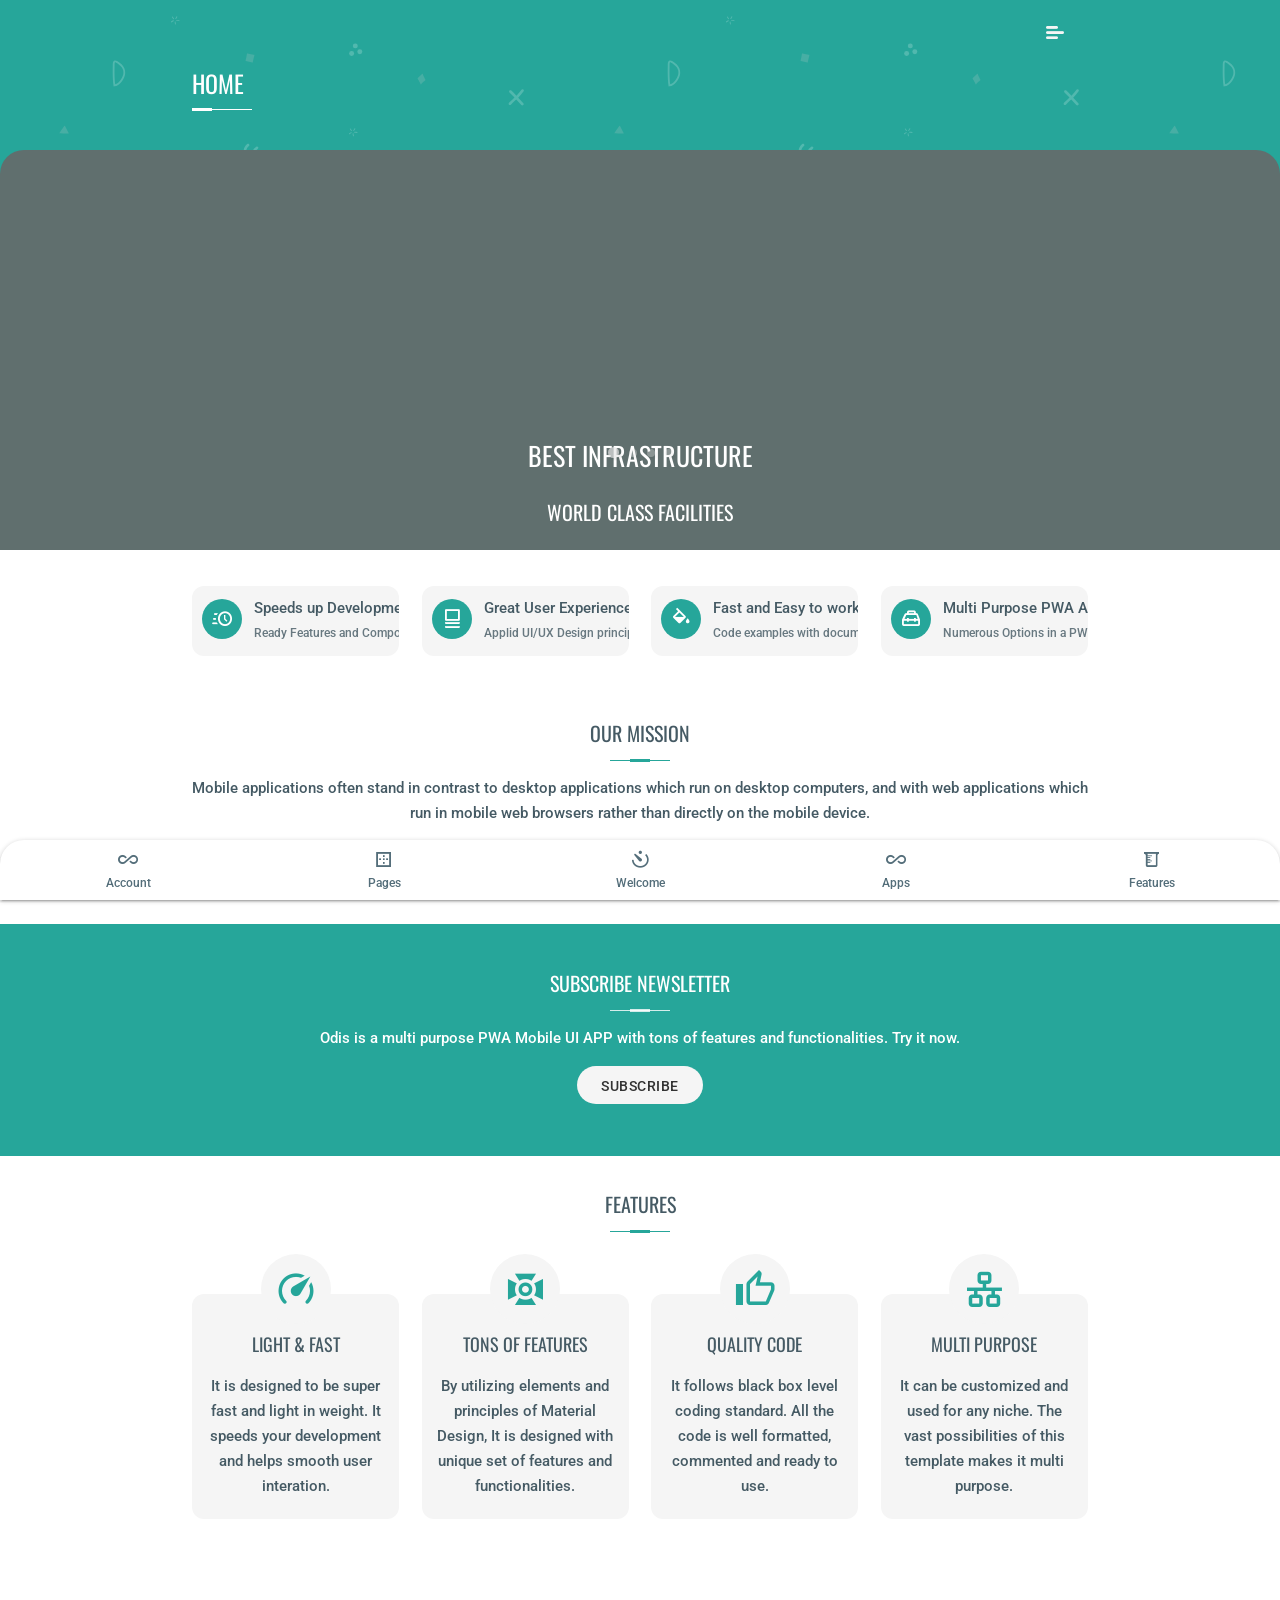
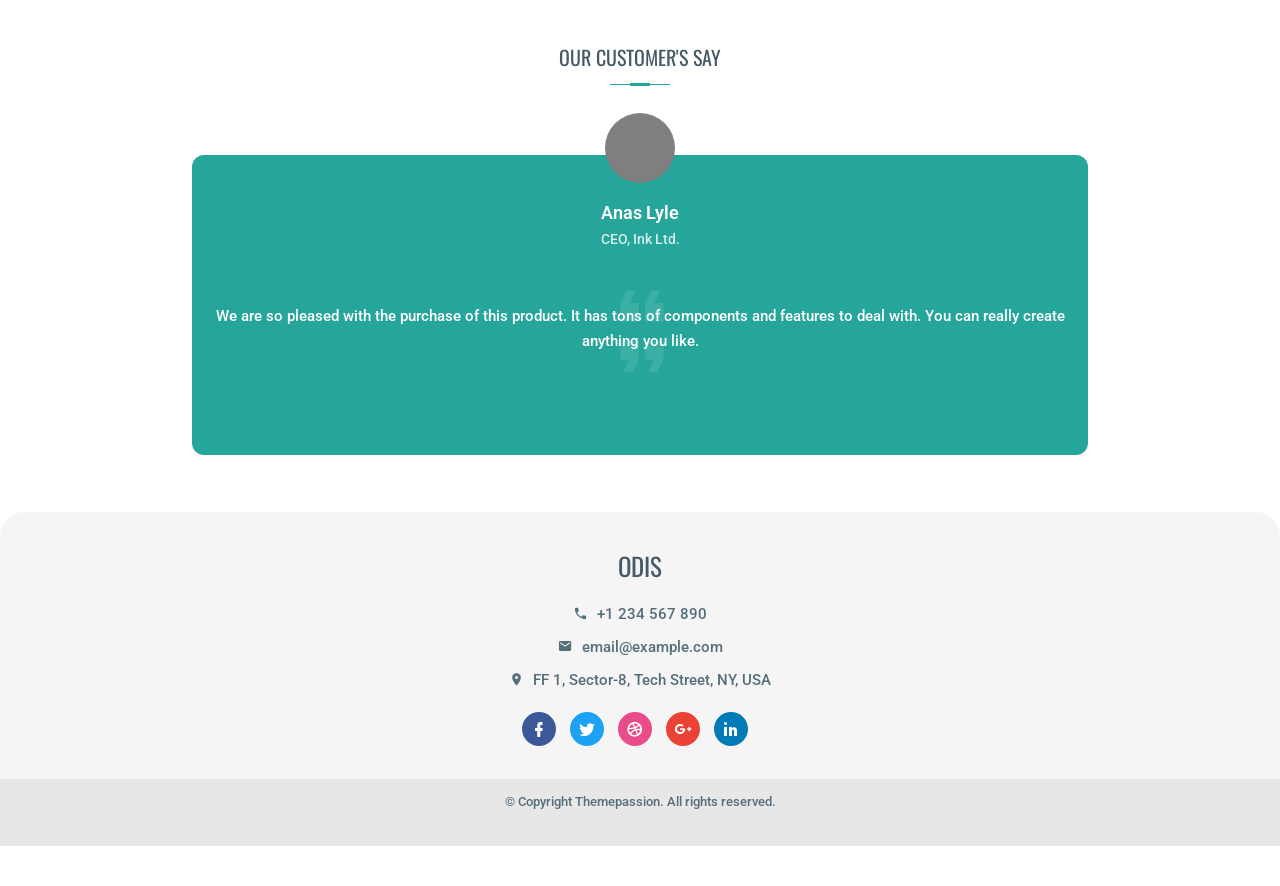
==== src/index.html @ 1f41e708 "Finished implementing basic structure and card swiping" ====
<!DOCTYPE html>
<html lang="en" class=" ">

<head>
  <meta http-equiv="Content-Type" content="text/html; charset=UTF-8" />
  <meta name="viewport" content="width=device-width, initial-scale=1" />
  <title>All's Fair.. &lt;3</title>
  <meta content="All's Fair App" name="description" />
  <meta content="Avery Crawley" name="author" />


  <!-- TODO: App Icons -->
  <link rel="apple-touch-icon" sizes="500x500" href="assets/myImages/small-logo.png">
  <link rel="icon" type="image/png" sizes="500x500" href="assets/myImages/small-logo.png">
  <meta name="msapplication-TileColor" content="#ffffff">
  <meta name="msapplication-TileImage" content="assets/myImages/logo-144x144.png">
  <meta name="theme-color" content="#ffffff">


  <!-- CORE CSS FRAMEWORK - START -->
  <link href="assets/css/preloader.css" type="text/css" rel="stylesheet" media="screen" />

  <link href="modules/materialize/materialize.min.css" type="text/css" rel="stylesheet" media="screen" />
  <link href="modules/fonts/mdi/appicon/appicon.css" type="text/css" rel="stylesheet" media="screen" />
  <link href="modules/fonts/mdi/materialdesignicons.min.css" type="text/css" rel="stylesheet" media="screen" />
  <link href="modules/perfect-scrollbar/perfect-scrollbar.css" type="text/css" rel="stylesheet" media="screen" />


  <!-- CORE CSS FRAMEWORK - END -->

  <!-- OTHER SCRIPTS INCLUDED ON THIS PAGE - START -->
  <link href="modules/fancybox/jquery.fancybox.min.css" rel="stylesheet" type="text/css" media="screen"/>  <!-- OTHER SCRIPTS INCLUDED ON THIS PAGE - END -->

  <!-- CORE CSS TEMPLATE - START -->

    <link href="assets/css/style.css" type="text/css" rel="stylesheet" media="screen" id="main-style" />
  <!-- CORE CSS TEMPLATE - END -->

  

</head>
<!-- END HEAD -->

<!-- BEGIN BODY -->


<body class=" menu-full header-image html"  data-header="light" data-footer="light"  data-header_align="app"  data-menu_type="left" data-menu="light" data-menu_icons="on" data-footer_type="left" data-site_mode="light" data-footer_menu="show" data-footer_menu_style="light"  >
    <div class="preloader-background">
      <div class="preloader-wrapper">
        <div class="loader">
        </div>
      </div>
    </div>
  


  <!-- SIDEBAR - START -->

<!-- MAIN MENU - START -->



<!-- MAIN MENU - END -->



<!--  SIDEBAR - END --><!-- SIDEBAR - START -->

<!-- MAIN MENU - START -->



<!-- MAIN MENU - END -->



<!--  SIDEBAR - END -->

<!-- START navigation -->
<nav class="fix_topscroll logo_on_fixed  topbar navigation">
  <div class="nav-wrapper container">
    <a id="logo-container" href="index.html" class=" brand-logo " ><img src="assets/myImages/logo-144x144.png" width="60.0pt"></a>    
    
    <a href="#" data-target="slide-nav" class="waves-effect waves-circle navicon sidenav-trigger show-on-large right"><i class="app-icon-menu61"></i></a>

  </div>
</nav>
<ul id="slide-nav" class="sidenav sidemenu">
  <li class="user-wrap">
    <div class="user-view row">
     
            <div class="col s3 imgarea">
        <a href="#user" class="status available"><img class="circle" src="assets/images/menu-user.jpg" alt="menu user"></a>
      </div>
            <div class="col s9 infoarea">
        <a href="user-home.html"><span class="name">United States</span></a>
        <a href="user-home.html"><span class="email">murica@liberty.com</span></a>
      </div>
    </div>
          <div class="center">
        <a href="profile.html" class='waves-light btn'>        Profile        </a>      </div>
    
          <div class="connections">
              <a href='#!' class="count">
                <div class="no">776</div>
        <div class="tag">Friends</div>      </a>
              <a href='#!' class="count">
                <div class="no">811</div>
        <div class="tag">Followers</div>      </a>
              <a href='#!' class="count">
                <div class="no">619</div>
        <div class="tag">Following</div>      </a>
      </div>
        


  </li>


  <li class="menulinks">
    <ul class="collapsible">
      <!-- Menu Data Start-->
    
                        <li class="lvl1 ">
                        <div class=" waves-effect   index " >
                            <a href="swipe-profile.html">
                            <i class="mdi mdi-home-plus"></i>
                            <span class="title">Colonize</span></a>
                            </div>
                        </li>

                    <li class="lvl1 ">
                    <div class="waves-effect "><a href="#" data-target="slide-settings" class="sidenav-trigger"><i class="mdi mdi-settings-outline"></i><span class="title">Settings</span>  </a>
                        </div></li>    <!-- Menu Data End-->


</ul>
</li>

<li class="copy-spacer"></li>
<li class="copy-wrap">
  <div class="copyright">&copy; Copyright @ theCreator</div>

  </ul>
  <!-- END navigation -->

<div class="menu-close"><i class="mdi mdi-close"></i></div>

<div class="content-area">

  <div class="pagehead-bg   primary-bg" >
    </div> 

  <div class="container has-pagehead is-pagetitle">
    <div class="section">
      <h5 class="pagetitle">Home</h5>
          </div>
  </div>

  <div class="carousel carousel-fullscreen carousel-slider home_carousel carousel-dashboard-home">

        <a class="carousel-item" href="#carousel-slide-0!">
      <div class="bg" style="background-image: url('assets/images/portfolio-1.jpg')"></div>
      <div class="item-content center-align white-text">
        <div class="spacer-large"></div>
        <h3>Best Infrastructure</h3>
                  <h5 class="light white-text">World Class Facilities</h5>
              </div>
    </a>
        <a class="carousel-item" href="#carousel-slide-1!">
      <div class="bg" style="background-image: url('assets/images/portfolio-7.jpg')"></div>
      <div class="item-content center-align white-text">
        <div class="spacer-large"></div>
        <h3>Experts & Experienced</h3>
                  <h5 class="light white-text">High Quality stuff</h5>
              </div>
    </a>
        <a class="carousel-item" href="#carousel-slide-2!">
      <div class="bg" style="background-image: url('assets/images/portfolio-5.jpg')"></div>
      <div class="item-content center-align white-text">
        <div class="spacer-large"></div>
        <h3>Top Rated Globally</h3>
                  <h5 class="light white-text">Global Awards and Certifications</h5>
              </div>
    </a>
        <a class="carousel-item" href="#carousel-slide-3!">
      <div class="bg" style="background-image: url('assets/images/portfolio-6.jpg')"></div>
      <div class="item-content center-align white-text">
        <div class="spacer-large"></div>
        <h3>Latest Technology</h3>
                  <h5 class="light white-text">Sustain your growth</h5>
              </div>
    </a>
    
  </div>






  <div class="container">
    <div class="section pb0">
    <div class="spacer"></div>
    <div class="row mb0">
                <div class="col s12 pad-0">    
<!--   Icon Section   -->
<div class="row">
    <div class="col s12 m12 l3">
    <div class="icon-block block-small circle">
      <div class="icon  primary-text"><i class="mdi mdi-clock-fast"></i></div>
      <div class="title ">Speeds up Development</div>
      <div class="tagline ">Ready Features and Components</div>
    </div>
  </div>

    <div class="col s12 m12 l3">
    <div class="icon-block block-small circle">
      <div class="icon  primary-text"><i class="mdi mdi-cards-variant"></i></div>
      <div class="title ">Great User Experience</div>
      <div class="tagline ">Applid UI/UX Design principles</div>
    </div>
  </div>

    <div class="col s12 m12 l3">
    <div class="icon-block block-small circle">
      <div class="icon  primary-text"><i class="mdi mdi-format-color-fill"></i></div>
      <div class="title ">Fast and Easy to work</div>
      <div class="tagline ">Code examples with documentation</div>
    </div>
  </div>

    <div class="col s12 m12 l3">
    <div class="icon-block block-small circle">
      <div class="icon  primary-text"><i class="mdi mdi-toolbox-outline"></i></div>
      <div class="title ">Multi Purpose PWA App</div>
      <div class="tagline ">Numerous Options in a PWA Mobile App</div>
    </div>
  </div>

  </div>

    </div>
    </div>
    


    
<h5 class="center sec-tit">Our Mission</h5>
<p class="center-align">Mobile applications often stand in contrast to desktop applications which run on desktop computers, and with web applications which run in mobile web browsers rather than directly on the mobile device.</p>
<div class="center-align">
  <a href="#!" class="btn btn-rounded">Know More</a>
</div>
<div class="spacer-large"></div>


    </div>
  </div>

  

  
<div class="row primary-bg mb0">
  <div class="spacer"></div>
  <div class="spacer"></div>
  <h5 class="center bot-0 sec-tit white-text pad-15">Subscribe Newsletter</h5>
  <p class="center-align white-text pad-30">Odis is a multi purpose PWA Mobile UI APP with tons of features and functionalities. Try it now.</p>
  <div class="center">

  
      <a class="btn-large waves-effect theme-bg-btn" target="_blank" href="#!">Subscribe</a>
      
  
  </div>
  <div class="spacer"></div>
  <div class="spacer"></div>
</div>


<div class="theme-bg">
  <div class="container">
    <div class="section">

    <div class="row mb0">
                <div class="col s12 pad-0"><h5 class="bot-20 sec-tit center ">Features</h5>    <div class="spacer"></div>
    <div class="spacer"></div>

    
<!--   Icon Section   -->
<div class="row">
    <div class="col s12 m12 l3">
    <div class="icon-block overlay">
      <div class="icon-area center primary-text"><i class="mdi mdi-speedometer"></i></div>
      <h6 class="title-area center">Light & Fast</h6>
      <p class="text-area center">It is designed to be super fast and light in weight. It speeds your development and helps smooth user interation.</p>
    </div>
  </div>

    <div class="col s12 m12 l3">
    <div class="icon-block overlay">
      <div class="icon-area center primary-text"><i class="mdi mdi-spotlight"></i></div>
      <h6 class="title-area center">Tons of Features</h6>
      <p class="text-area center">By utilizing elements and principles of Material Design, It is designed with unique set of features and functionalities.</p>
    </div>
  </div>

    <div class="col s12 m12 l3">
    <div class="icon-block overlay">
      <div class="icon-area center primary-text"><i class="mdi mdi-thumb-up-outline"></i></div>
      <h6 class="title-area center">Quality Code</h6>
      <p class="text-area center">It follows black box level coding standard. All the code is well formatted, commented and ready to use.</p>
    </div>
  </div>

    <div class="col s12 m12 l3">
    <div class="icon-block overlay">
      <div class="icon-area center primary-text"><i class="mdi mdi-lan"></i></div>
      <h6 class="title-area center">Multi Purpose</h6>
      <p class="text-area center">It can be customized and used for any niche. The vast possibilities of this template makes it multi purpose.</p>
    </div>
  </div>

  </div>


    </div>
    </div>
    

    


  <div class="spacer"></div>
  <h5 class="center bot-20 sec-tit">Our Customer's Say</h5>


<div class="slider testi-slider3 testi-boxed testi-overlay white-text primary-bg ">
  <ul class="slides transparent testimonials center">

        <li>
      <div class="center-align">
        <div class="row userinfo">
          <img src="assets/images/user-34.jpg" alt="image" class="circle responsive-img">
          <div class="center-align">
            <span class="name"><strong>Anas Lyle</strong>
              <br><span class='small position'>CEO, Ink Ltd.</span>
            </span>
          </div>
        </div>
      </div>


<div class='prod-rating'><i class='mdi mdi-star colored'></i><i class='mdi mdi-star colored'></i><i class='mdi mdi-star colored'></i><i class='mdi mdi-star colored'></i><i class='mdi mdi-star colored'></i></div>            <p class="center"><i class="mdi mdi-format-quote-open"></i>We are so pleased with the purchase of this product. It has tons of components and features to deal with. You can really create anything you like.<i class="mdi mdi-format-quote-close"></i></p>
      
    </li>
        <li>
      <div class="center-align">
        <div class="row userinfo">
          <img src="assets/images/user-22.jpg" alt="image" class="circle responsive-img">
          <div class="center-align">
            <span class="name"><strong>Aubert Joch</strong>
              <br><span class='small position'>Manager, Zed Ind.</span>
            </span>
          </div>
        </div>
      </div>


<div class='prod-rating'><i class='mdi mdi-star colored'></i><i class='mdi mdi-star colored'></i><i class='mdi mdi-star colored'></i><i class='mdi mdi-star colored'></i><i class='mdi mdi-star colored'></i></div>            <p class="center"><i class="mdi mdi-format-quote-open"></i>We highly recommend using It for your next project. It is super quality and premium template that you can ask for. Just go for it.<i class="mdi mdi-format-quote-close"></i></p>
      
    </li>
        <li>
      <div class="center-align">
        <div class="row userinfo">
          <img src="assets/images/user-2.jpg" alt="image" class="circle responsive-img">
          <div class="center-align">
            <span class="name"><strong>Barton Meggi</strong>
              <br><span class='small position'>Sr. Designer</span>
            </span>
          </div>
        </div>
      </div>


<div class='prod-rating'><i class='mdi mdi-star colored'></i><i class='mdi mdi-star colored'></i><i class='mdi mdi-star colored'></i><i class='mdi mdi-star colored'></i><i class='mdi mdi-star colored'></i></div>            <p class="center"><i class="mdi mdi-format-quote-open"></i>A perfect template to get you going for your next project. A full loaded feature packed template. It is multi purpose and super fast. Thank you for such a wonderful template.<i class="mdi mdi-format-quote-close"></i></p>
      
    </li>
    
  </ul>
</div>


  </div>
</div>
<div class="spacer"></div>
<div class="spacer"></div>
</div>












<footer class="page-footer center social-colored ">
  <div class="container footer-content">
    <div class="row">
      <div class="">
        <h5 class="logo">Odis</h5>
              </div>
      <div class="link-wrap">

                <ul class="link-ul">
          <li><a class="" href="#!"><i class="mdi mdi-phone"></i> +1 234 567 890</a></li>
          <li><a class="" href="#!"><i class="mdi mdi-email"></i> email@example.com</a></li>
          <li><a class="" href="#!"><i class="mdi mdi-map-marker"></i> FF 1, Sector-8, Tech Street, NY, USA</a></li>
        </ul>
                <ul class="social-wrap">
          <li class="social">
            <a class="" href="#!"><i class="mdi mdi-facebook"></i></a>
            <a class="" href="#!"><i class="mdi mdi-twitter"></i></a>
            <a class="" href="#!"><i class="mdi mdi-dribbble"></i></a>
            <a class="" href="#!"><i class="mdi mdi-google-plus"></i></a>
            <a class="" href="#!"><i class="mdi mdi-linkedin"></i></a>

          </li>
        </ul>
      </div>
    </div>

    
  </div>


  <div class="footer-copyright">
      <div class="container">
        &copy; Copyright <a class="" href="https://themeforest.net/user/themepassion/portfolio">Themepassion</a>. All rights reserved.
      </div>
    </div></footer>



<div class="backtotop">
  <a class="btn-floating btn primary-bg">
    <i class="mdi mdi-chevron-up"></i>
  </a>
</div>



</div><!--.content-area-->

<div class="footer-menu circular">
  <ul>
      <li >
      <a href="sub-account.html" >      <i class="mdi mdi-all-inclusive"></i>
      <span>Account</span>
      </a>    </li>
        <li >
      <a href="sub-pages.html" >      <i class="mdi mdi-border-outside"></i>
      <span>Pages</span>
      </a>    </li>
        <li >
      <a href="sub-home.html" >      <i class="mdi mdi-camera-timer"></i>
      <span>Welcome</span>
      </a>    </li>
        <li >
      <a href="ui-apps.html" >      <i class="mdi mdi-all-inclusive"></i>
      <span>Apps</span>
      </a>    </li>
        <li >
      <a href="sub-features.html" >      <i class="mdi mdi-beaker"></i>
      <span>Features</span>
      </a>    </li>
      
  </ul>
</div>








<script src="assets/js/pwa.js"></script>

<!-- LOAD FILES AT PAGE END FOR FASTER LOADING -->

<!-- CORE JS FRAMEWORK - START -->
<script src="modules/jquery/jquery-2.2.4.min.js"></script>
<script src="modules/materialize/materialize.js"></script>
<script src="modules/perfect-scrollbar/perfect-scrollbar.min.js"></script>
<script src="assets/js/variables.js"></script>
<!-- CORE JS FRAMEWORK - END -->


<!-- OTHER SCRIPTS INCLUDED ON THIS PAGE - START -->
<script src="modules/fancybox/jquery.fancybox.min.js" ></script><script src="assets/js/common.js"></script><!-- OTHER SCRIPTS INCLUDED ON THIS PAGE - END -->


<!-- CORE TEMPLATE JS - START -->
<script src="modules/app/init.js"></script>
<script src="modules/app/settings.js"></script>

<script src="modules/app/scripts.js"></script>

<!-- END CORE TEMPLATE JS - END -->


<script src="assets/js/preloader.js"></script>
</body>

</html>
---- src/assets/css/preloader.css ----
.preloader-background {
	display: flex;
	align-items: center;
	justify-content: center;
	background-color: #f3f5f7;
	position: fixed;
	z-index: 9999;
	top: 0;
	left: 0;
	right: 0;
	bottom: 0;	
}
body[data-site_mode="dark"] .preloader-background{
  background-color: var(--dark-900);
}
body.ajax .preloader-background,
body.ajaxurl .preloader-background{
	z-index: 999;
}
body.ishome.ajax .preloader-background,
body.ishome.ajaxurl .preloader-background{
    z-index: 99999;
}


#preloader {
    display: block;
    position: relative;
    left: 50%;
    top: 50%;
    width: 100px;
    height: 100px;
    margin: -50px 0 0 -50px;
    border-radius: 50%;
    border: 2px solid transparent;
    border-top-color: #B39DDB;

    -webkit-animation: spin 1.5s linear infinite; 
    animation: spin 1.5s linear infinite; 
    z-index: 1001;
	}

    #preloader:before {
        content: "";
        position: absolute;
        top: 5px;
        left: 5px;
        right: 5px;
        bottom: 5px;
        border-radius: 50%;
        border: 2px solid transparent;
        border-top-color: #81D4FA;

        -webkit-animation: spin 2.5s linear infinite; 
        animation: spin 2.5s linear infinite; 
	}

    #preloader:after {
        content: "";
        position: absolute;
        top: 15px;
        left: 15px;
        right: 15px;
        bottom: 15px;
        border-radius: 50%;
        border: 2px solid transparent;
        border-top-color: #80CBC4;
        -webkit-animation: spin 2s linear infinite; 
          animation: spin 2s linear infinite; 
    }

    @-webkit-keyframes spin {
        0%   { 
            -webkit-transform: rotate(0deg);  
            -ms-transform: rotate(0deg);  
            transform: rotate(0deg);  
        }
        100% {
            -webkit-transform: rotate(360deg);  
            -ms-transform: rotate(360deg);  
            transform: rotate(360deg);  
        }
    }
    @keyframes spin {
        0%   { 
            -webkit-transform: rotate(0deg);  
            -ms-transform: rotate(0deg);  
            transform: rotate(0deg);  
        }
        100% {
            -webkit-transform: rotate(360deg);  
            -ms-transform: rotate(360deg);  
            transform: rotate(360deg);  
        }
    }
---- src/modules/fonts/mdi/appicon/appicon.css ----
@font-face {
  font-family: 'appicon';
  src:  url('appicon.eot?hmcgh6');
  src:  url('appicon.eot?hmcgh6#iefix') format('embedded-opentype'),
    url('appicon.ttf?hmcgh6') format('truetype'),
    url('appicon.woff?hmcgh6') format('woff'),
    url('appicon.svg?hmcgh6#appicon') format('svg');
  font-weight: normal;
  font-style: normal;
  font-display: block;
}

[class^="app-icon-"], [class*=" app-icon-"] {
  /* use !important to prevent issues with browser extensions that change fonts */
  font-family: 'appicon' !important;
  speak: never;
  font-style: normal;
  font-weight: normal;
  font-variant: normal;
  text-transform: none;
  line-height: 1;

  /* Better Font Rendering =========== */
  -webkit-font-smoothing: antialiased;
  -moz-osx-font-smoothing: grayscale;
}

.app-icon-equalizer:before {
  content: "\e921";
}
.app-icon-settings:before {
  content: "\e921";
}
.app-icon-options:before {
  content: "\e921";
}
.app-icon-wrench:before {
  content: "\e922";
}
.app-icon-settings2:before {
  content: "\e922";
}
.app-icon-options1:before {
  content: "\e922";
}
.app-icon-preferences:before {
  content: "\e922";
}
.app-icon-cog2:before {
  content: "\e923";
}
.app-icon-gear:before {
  content: "\e923";
}
.app-icon-settings3:before {
  content: "\e923";
}
.app-icon-generate:before {
  content: "\e923";
}
.app-icon-make:before {
  content: "\e923";
}
.app-icon-options2:before {
  content: "\e923";
}
.app-icon-icon1:before {
  content: "\e920";
}
.app-icon-wrench1:before {
  content: "\e991";
}
.app-icon-equalizer3:before {
  content: "\e992";
}
.app-icon-equalizer2:before {
  content: "\e993";
}
.app-icon-cog4:before {
  content: "\e994";
}
.app-icon-cogs:before {
  content: "\e995";
}
.app-icon-magic-wand:before {
  content: "\e997";
}
.app-icon-contrast:before {
  content: "\e9d5";
}
.app-icon-brightness-contrast:before {
  content: "\e9d6";
}
.app-icon-arrow-left2:before {
  content: "\ea40";
}
.app-icon-equalizer1:before {
  content: "\e924";
}
.app-icon-settings1:before {
  content: "\e924";
}
.app-icon-adjust:before {
  content: "\e924";
}
.app-icon-tools-2:before {
  content: "\e91d";
}
.app-icon-settings442:before {
  content: "\e91e";
}
.app-icon-settings11:before {
  content: "\e91f";
}
.app-icon-cog3:before {
  content: "\e91f";
}
.app-icon-preferences1:before {
  content: "\e91f";
}
.app-icon-cog:before {
  content: "\e925";
}
.app-icon-keyboard_arrow_left:before {
  content: "\e900";
}
.app-icon-arrow-thin-left:before {
  content: "\e901";
}
.app-icon-setting1:before {
  content: "\e903";
}
.app-icon-setting2:before {
  content: "\e904";
}
.app-icon-setting32:before {
  content: "\e905";
}
.app-icon-setting42:before {
  content: "\e906";
}
.app-icon-setting52:before {
  content: "\e907";
}
.app-icon-setting71:before {
  content: "\e908";
}
.app-icon-setting8:before {
  content: "\e909";
}
.app-icon-setting9:before {
  content: "\e90a";
}
.app-icon-chevron-left-outline:before {
  content: "\e902";
}
.app-icon-mode41:before {
  content: "\e90b";
}
.app-icon-mode51:before {
  content: "\e90c";
}
.app-icon-mode11:before {
  content: "\e90d";
}
.app-icon-mode21:before {
  content: "\e90e";
}
.app-icon-mode31:before {
  content: "\e90f";
}
.app-icon-menu1:before {
  content: "\e910";
}
.app-icon-menu13:before {
  content: "\e911";
}
.app-icon-menu2:before {
  content: "\e912";
}
.app-icon-menu23:before {
  content: "\e913";
}
.app-icon-menu3:before {
  content: "\e914";
}
.app-icon-menu4:before {
  content: "\e915";
}
.app-icon-menu43:before {
  content: "\e916";
}
.app-icon-menu5:before {
  content: "\e917";
}
.app-icon-menu53:before {
  content: "\e918";
}
.app-icon-menu6:before {
  content: "\e919";
}
.app-icon-menu61:before {
  content: "\e91a";
}
.app-icon-menu7:before {
  content: "\e91b";
}
.app-icon-menu72:before {
  content: "\e91c";
}
.app-icon-cog1:before {
  content: "\e926";
}
---- src/modules/perfect-scrollbar/perfect-scrollbar.css ----
/*
 * Container style
 */
.ps {
  overflow: hidden !important;
  overflow-anchor: none;
  -ms-overflow-style: none;
  touch-action: auto;
  -ms-touch-action: auto;
}

/*
 * Scrollbar rail styles
 */
.ps__rail-x {
  display: none;
  opacity: 0;
  transition: background-color .2s linear, opacity .2s linear;
  -webkit-transition: background-color .2s linear, opacity .2s linear;
  height: 15px;
  /* there must be 'bottom' or 'top' for ps__rail-x */
  bottom: 0px;
  /* please don't change 'position' */
  position: absolute;
}

.ps__rail-y {
  display: none;
  opacity: 0;
  transition: background-color .2s linear, opacity .2s linear;
  -webkit-transition: background-color .2s linear, opacity .2s linear;
  width: 15px;
  /* there must be 'right' or 'left' for ps__rail-y */
  right: 0;
  /* please don't change 'position' */
  position: absolute;
}

.ps--active-x > .ps__rail-x,
.ps--active-y > .ps__rail-y {
  display: block;
  background-color: transparent;
}

.ps:hover > .ps__rail-x,
.ps:hover > .ps__rail-y,
.ps--focus > .ps__rail-x,
.ps--focus > .ps__rail-y,
.ps--scrolling-x > .ps__rail-x,
.ps--scrolling-y > .ps__rail-y {
  opacity: 0.6;
}

.ps__rail-x:hover,
.ps__rail-y:hover,
.ps__rail-x:focus,
.ps__rail-y:focus {
  background-color: transparent;
  opacity: 0.9;
}

/*
 * Scrollbar thumb styles
 */
.ps__thumb-x {
  background-color: rgba(130,130,138,.6);
  border-radius: 0px;
  transition: background-color .2s linear, height .2s ease-in-out;
  -webkit-transition: background-color .2s linear, height .2s ease-in-out;
  height: 6px;
  /* there must be 'bottom' for ps__thumb-x */
  bottom: 2px;
  /* please don't change 'position' */
  position: absolute;
}

.ps__thumb-y {
  background-color: rgba(130,130,138,.6);
  border-radius: 0px;
  transition: background-color .2s linear, width .2s ease-in-out;
  -webkit-transition: background-color .2s linear, width .2s ease-in-out;
  width: 6px;
  /* there must be 'right' for ps__thumb-y */
  right: 2px;
  /* please don't change 'position' */
  position: absolute;
}

.ps__rail-x:hover > .ps__thumb-x,
.ps__rail-x:focus > .ps__thumb-x {
  background-color: transparent;
  height: 6px;
}

.ps__rail-y:hover > .ps__thumb-y,
.ps__rail-y:focus > .ps__thumb-y {
  background-color: transparent;
  width: 6px;
}

/* MS supports */
@supports (-ms-overflow-style: none) {
  .ps {
    overflow: auto !important;
  }
}

@media screen and (-ms-high-contrast: active), (-ms-high-contrast: none) {
  .ps {
    overflow: auto !important;
  }
}
---- src/assets/css/style.css ----
/* --------------------------------------------------------
Style Sheet for Odis PWA Mobile App
version: 1.0
author: themepassion
email: themepassion@jaybabani.com
----------------------------------------------------------*/

/*-------------------------------------
TABLE OF CONTENTS:
-------------------------------------*/

/*-------------------------------------
+ Import Font
+ General Layout
+ Typography
+ Page Title
+ Helper Classes
+ Preloader
+ UI - buttons
+ UI - badges & Waves
+ UI - Colors
+ UI - Toasts
+ UI - Modal
+ UI - Grid
+ UI - Icons
+ Form Select
+ Dropdowns
+ Mediabox
+ Date picker
+ Time picker
+ Feature Discovery
+ Carousel
+ Carousel Home Screen
+ Slider
+ Testimonials
+ Floating action buttons
+ Tooltip
+ Highlight
+ Breadcrumbs
+ Buttons
+ Badges
+ Blockquote
+ Pagination
+ Spineers / preloaders
+ Carousel Basic
+ Accordion
+ Waves
+ Modal
+ Page Top Bar
+ Page Top Bar - Left Align
+ Page Top Bar - App Based
+ Page Top Bar - Right Aligned
+ Page Top Bar - Dark Style
+ Page Top Bar - Colored Style
+ Navigation Menu
+ Navigation Menu - Centered 
+ Navigation Menu - Dark Style
+ Navigation Menu - Colored Style
+ Sub pages - Inner Menu Links
+ Footer
+ Footer - Light Style
+ Footer - Colored Style
+ Footer - Minimal
+ Navigation User Menu
+ Drop Down
+ Collection
+ Progress Bars
+ Back to top button
+ Cards
+ Tabs
+ Icon Boxes
+ Chips
+ Form Range Sliders
+ Switches
+ Form Elements
+ Checkboxes
+ Radio Buttons
+ Select
+ Settings
+ Parallax
+ Masonry
+ Cards Wrap
+ Chat
+ Calendar
+ Events
+ Mailbox / Messages
+ Profile Page
+ Timeline
+ Portfolio
+ Blogs
+ Blogs - Aligned
+ Blogs - Small Left Style
+ Blogs - Medium Left Style
+ Blogs - Small Right Style
+ Blogs - Medium Right Style
+ Blogs - Small Alternate Style
+ Blogs - Medium Alternate Style
+ Blogs - Non Image
+ Login Page
+ Welcome page
+ Error Pages 
+ Search Page 
+ Pricing Tables
+ Invoice
+ Notifications
+ Edit Profile
+ App Settings
+ Clients
+ Fixed Footer Menu
+ Fixed Footer Menu - Dark Style
+ Fixed Footer Menu - Colored Style
+ Perfect Scrollbar
+ Table
+ Contact us page
+ Fancybox
+ Image Filter Overlay
+ Site - Dark Mode
+ Site - Dark Mode - Calendar
+ Site - Dark Mode - Events
+ Site - Dark Mode - Collections
+ Site - Dark Mode - Chat
+ Site - Dark Mode - Edit Profile
+ Site - Dark Mode - UI
+ Site - Dark Mode - Cards
+ Site - Dark Mode - Table
+ Site - Dark Mode - Badge and collapsible
+ Site - Dark Mode - Dropdown
+ Site - Dark Mode - Tabs
+ Site - Dark Mode - Iconboxes
+ Site - Dark Mode - Pagination
+ Site - Dark Mode - Modal & Waves
+ Site - Dark Mode - Forms
+ Site - Dark Mode - Datepicker and Timepicker
+ Site - Dark Mode - Checkbox & Radio
+ Site - Dark Mode - Chips
+ Site - Dark Mode - Range & Select
+ Site - Dark Mode - Switches
+ Site - Dark Mode - Inputs
+ Site - Dark Mode - Timeline
+ Site - Dark Mode - Pricing Tables & Search
+ Site - Dark Mode - Blogs
+ Site - Dark Mode - Client
+ Site - Dark Mode - Calendar
+ Site - Dark Mode - Portfolio
+ Site - Dark Mode - UI Icons

--------------------------------------*/

/*-------------------------------------
  Variables
  + Font: Roboto
  + Primary Color: var(--primary-color) / rgba(var(--primary-rgb), 1)
  + Accent Color: var(--accent-color) / rgba(var(--accent-rgb), 1)
  + Text Color: var(--dark-700)
  + Background Color: #f5f5f5
  + Dark Mode Background Color: var(--dark-900) / var(--dark-800) / var(--dark-700)
  + Dark Mode Text Color: #f5f5f5 / #CFD8DC

-------------------------------------*/

/*-------------------------------------
  Import Font
-------------------------------------*/

/* @import url(https://fonts.googleapis.com/css?family=Roboto:400,500,600); */
@import url('https://fonts.googleapis.com/css2?family=Oswald:wght@400;700&family=Roboto&display=swap');

@import url("variables.css");

@import url("_general.css");
@import url("_preloader.css");
@import url("_ui.css");
@import url("_datepicker.css");
@import url("_timepicker.css");
@import url("_carousel.css");
@import url("_carousel-home-screen.css");
@import url("_slider.css");
@import url("_testimonials.css");
@import url("_floating-action.css");
@import url("_tooltips.css");
@import url("_buttons.css");
@import url("_badges.css");
@import url("_blockquotes.css");
@import url("_pagination.css");
@import url("_spinners.css");
@import url("_accordion.css");
@import url("_waves.css");
@import url("_modal.css");
@import url("_topbar.css");
@import url("_navigation.css");
/* @import url("_navigation-centered.css"); */
@import url("_navigation-dark.css");
@import url("_navigation-colored.css");
@import url("_subpages.css");
@import url("_footer.css");
@import url("_footer-light.css");
@import url("_footer-colored.css");
@import url("_footer-minimal.css");
@import url("_dropdown.css");
@import url("_collection.css");
@import url("_progress.css");
@import url("_backtotop.css");
@import url("_cards.css");
@import url("_tabs.css");
@import url("_iconboxes.css");
@import url("_chips.css");
@import url("_form-range-sliders.css");
@import url("_switches.css");
@import url("_form-elements.css");
@import url("_settings.css");
@import url("_parallax.css");
@import url("_chat.css");
@import url("_calendar.css");
@import url("_events.css");
@import url("_mailbox.css");
@import url("_profile.css");
@import url("_timeline.css");
@import url("_portfolio.css");
@import url("_blogs.css");
@import url("_products.css");
@import url("_login.css");
@import url("_welcome.css");
@import url("_error.css");
@import url("_search.css");
@import url("_pricing.css");
@import url("_invoice.css");
@import url("_notifications.css");
@import url("_profile-edit.css");
@import url("_app-settings.css");
@import url("_clients.css");
@import url("_fixed-footer-menu.css");
@import url("_perfect-scrollbar.css");
@import url("_tables.css");
@import url("_contactus.css");
@import url("_fancybox.css");
@import url("_image-filter.css");
@import url("_shadow.css");
@import url("_team.css");
@import url("_charts.css");
@import url("_activity.css");
@import url("_page-heading.css");
@import url("_actions.css");
@import url("_menu-effect.css");
@import url("_site-darkmode.css");
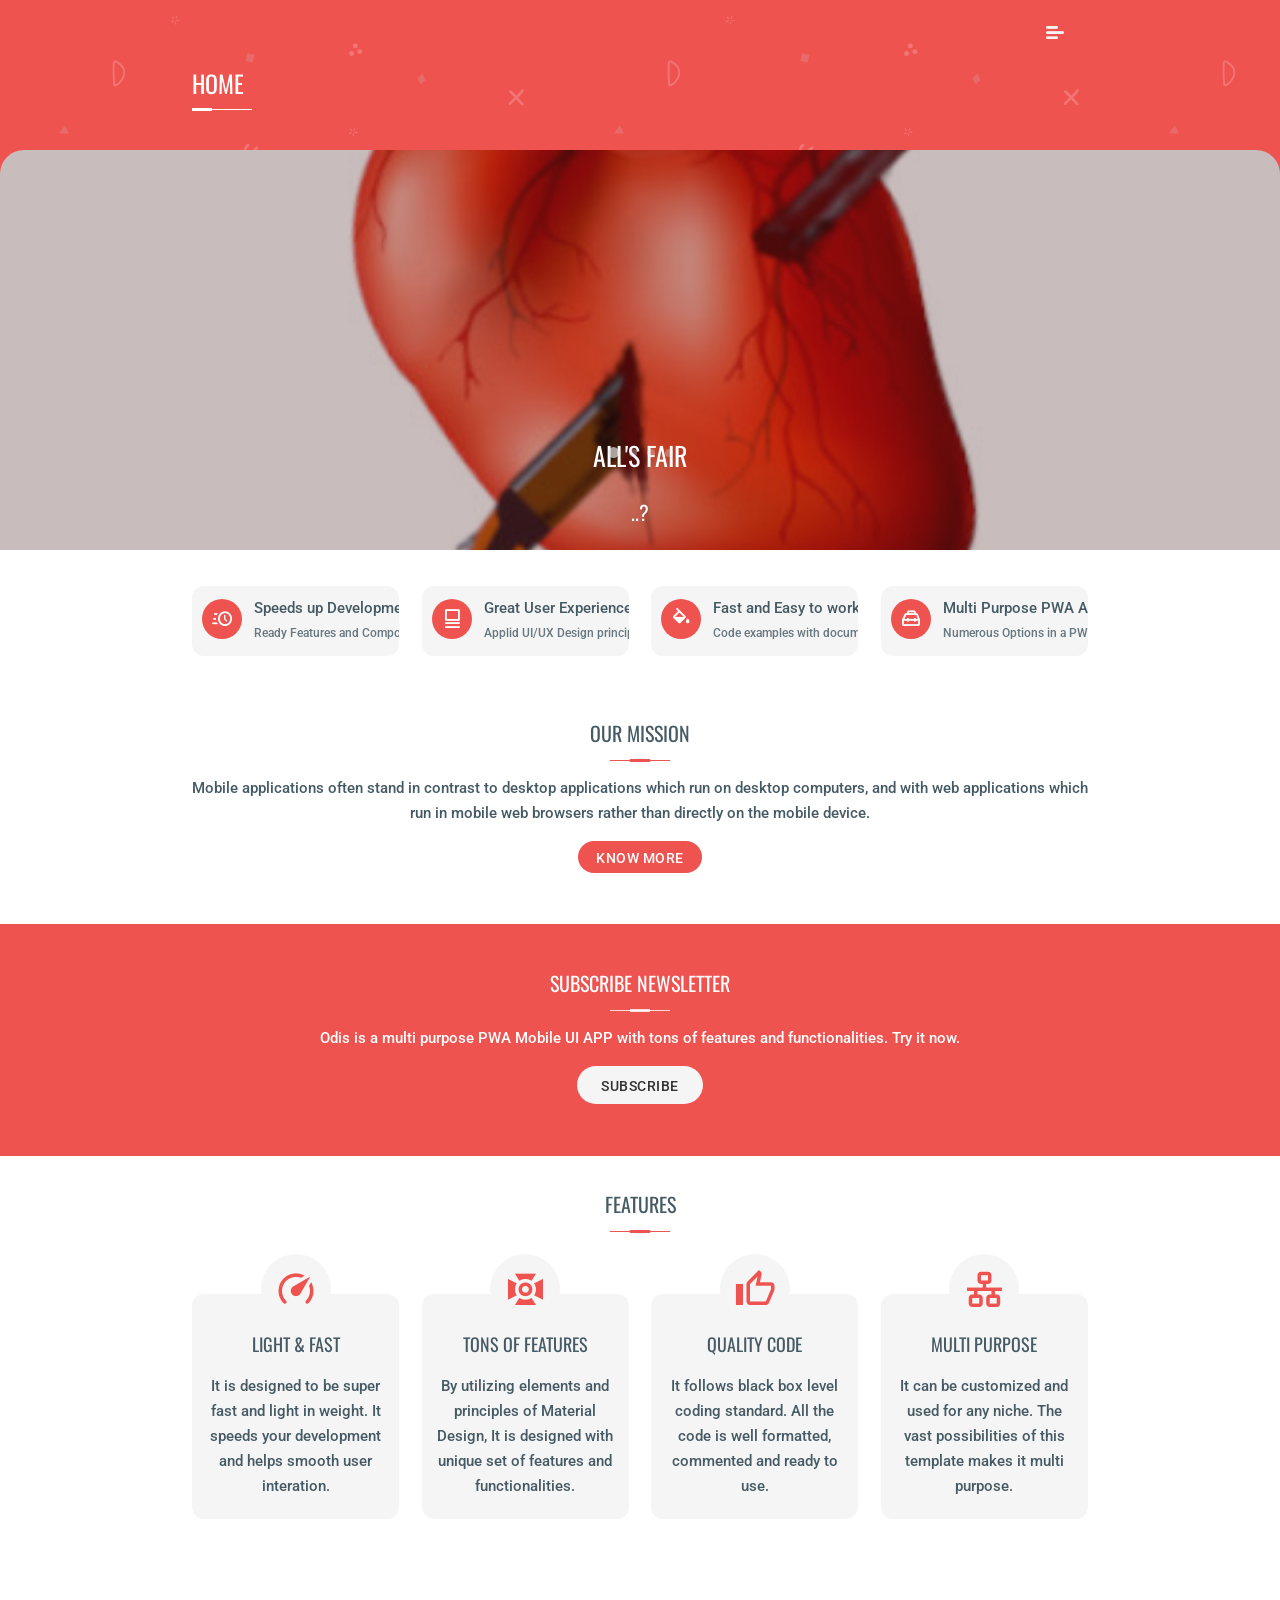
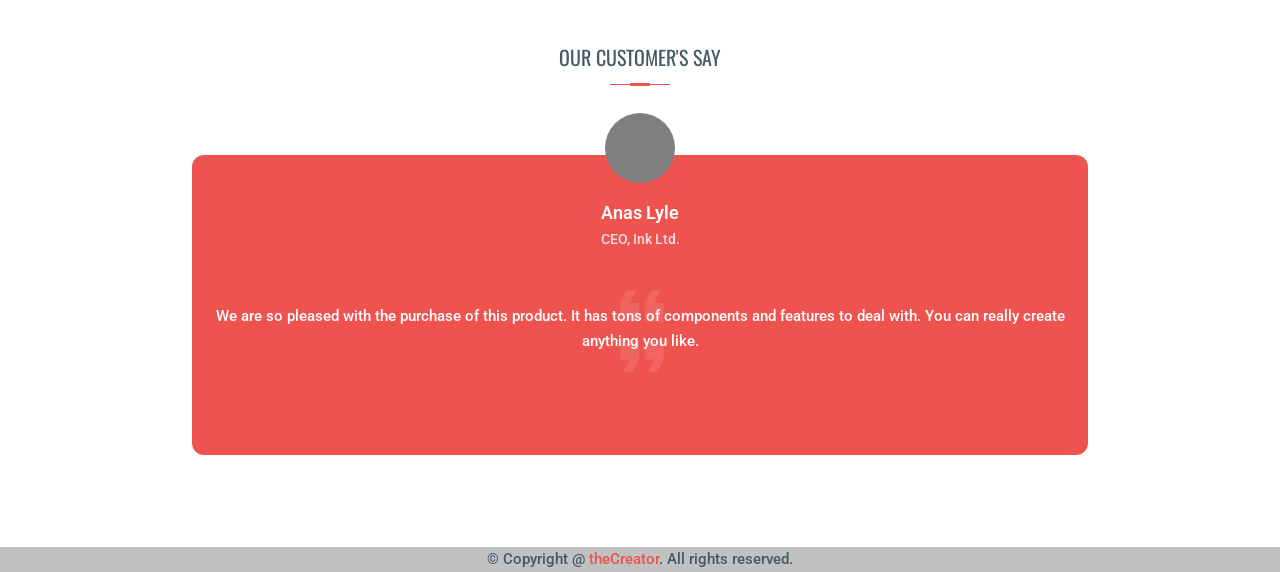
==== commit 107388fc: "Finished bulk of codebase" ====
--- a/src/index.html
+++ b/src/index.html
@@ -1,4 +1,3 @@
-
 <!DOCTYPE html>
 <html lang="en" class=" ">
 
@@ -14,7 +13,7 @@
   <link rel="apple-touch-icon" sizes="500x500" href="assets/myImages/small-logo.png">
   <link rel="icon" type="image/png" sizes="500x500" href="assets/myImages/small-logo.png">
   <meta name="msapplication-TileColor" content="#ffffff">
-  <meta name="msapplication-TileImage" content="assets/myImages/logo-144x144.png">
+  <meta name="msapplication-TileImage" content="assets/myImages/logo.png">
   <meta name="theme-color" content="#ffffff">
 
 
@@ -33,8 +32,8 @@
   <link href="modules/fancybox/jquery.fancybox.min.css" rel="stylesheet" type="text/css" media="screen"/>  <!-- OTHER SCRIPTS INCLUDED ON THIS PAGE - END -->
 
   <!-- CORE CSS TEMPLATE - START -->
-
     <link href="assets/css/style.css" type="text/css" rel="stylesheet" media="screen" id="main-style" />
+
   <!-- CORE CSS TEMPLATE - END -->
 
   
@@ -80,7 +79,7 @@
 <!-- START navigation -->
 <nav class="fix_topscroll logo_on_fixed  topbar navigation">
   <div class="nav-wrapper container">
-    <a id="logo-container" href="index.html" class=" brand-logo " ><img src="assets/myImages/logo-144x144.png" width="60.0pt"></a>    
+    <a id="logo-container" href="index.html" class=" brand-logo " ><img src="assets/myImages/logo-top-space.png" width="60.0pt"></a>    
     
     <a href="#" data-target="slide-nav" class="waves-effect waves-circle navicon sidenav-trigger show-on-large right"><i class="app-icon-menu61"></i></a>
 
@@ -91,7 +90,7 @@
     <div class="user-view row">
      
             <div class="col s3 imgarea">
-        <a href="#user" class="status available"><img class="circle" src="assets/images/menu-user.jpg" alt="menu user"></a>
+        <a href="#user" class="status available"><img class="circle" src="assets/myImages/merica.jpeg" alt="menu user"></a>
       </div>
             <div class="col s9 infoarea">
         <a href="user-home.html"><span class="name">United States</span></a>
@@ -101,16 +100,16 @@
           <div class="center">
         <a href="profile.html" class='waves-light btn'>        Profile        </a>      </div>
     
-          <div class="connections">
-              <a href='#!' class="count">
-                <div class="no">776</div>
-        <div class="tag">Friends</div>      </a>
-              <a href='#!' class="count">
-                <div class="no">811</div>
-        <div class="tag">Followers</div>      </a>
-              <a href='#!' class="count">
-                <div class="no">619</div>
-        <div class="tag">Following</div>      </a>
+          <!--<div class="connections">
+              <a href='' class="count">
+                <div class="no">48</div>
+        <div class="tag">States</div>      </a>
+              <a href='' class="count">
+                <div class="no">0</div>
+        <div class="tag">*Territories</div>      </a>
+              <a href='' class="count">
+                <div class="no">5</div>
+        <div class="tag">*Pending</div>      </a>-->
       </div>
         
 
@@ -123,16 +122,46 @@
       <!-- Menu Data Start-->
     
                         <li class="lvl1 ">
-                        <div class=" waves-effect   index " >
-                            <a href="swipe-profile.html">
-                            <i class="mdi mdi-home-plus"></i>
-                            <span class="title">Colonize</span></a>
+                            <div class=" waves-effect   index " >
+                                <a href="index.html">
+                                <i class="mdi mdi-home"></i>
+                                <span class="title">Home</span></a>
                             </div>
                         </li>
 
-                    <li class="lvl1 ">
-                    <div class="waves-effect "><a href="#" data-target="slide-settings" class="sidenav-trigger"><i class="mdi mdi-settings-outline"></i><span class="title">Settings</span>  </a>
-                        </div></li>    <!-- Menu Data End-->
+                        <li class="lvl1 ">
+                            <div class=" waves-effect   index " >
+                                <a href="swipe-profile.html">
+                                <i class="mdi mdi-satellite"></i>
+                                <span class="title">Colonize</span></a>
+                            </div>
+                        </li>
+
+                        <li class="lvl1 ">
+                            <div class=" waves-effect   index " >
+                                <a href="colonies.html">
+                                <i class="mdi mdi-account-heart"></i>
+                                <span class="title">My Colonies</span></a>
+                            </div>
+                        </li>
+
+                        <li class="lvl1 ">
+                            <div class=" waves-effect   index " >
+                                <a href="futures.html">
+                                <i class="mdi mdi-road-variant"></i>
+                                <span class="title">Their Futures</span></a>
+                            </div>
+                        </li>
+
+                        <!--<li class="lvl1 ">
+                            <div class="waves-effect ">
+                                <a href="#" >
+                                    <i class="mdi mdi-settings-outline"></i>
+                                    <span class="title">Settings</span> </a>
+                             </div>
+                        </li>  -->  
+                        
+                        <!-- Menu Data End-->
 
 
 </ul>
@@ -140,7 +169,7 @@
 
 <li class="copy-spacer"></li>
 <li class="copy-wrap">
-  <div class="copyright">&copy; Copyright @ theCreator</div>
+  <div class="copyright">&copy; Copyright @ <a class="" href="https://indiancountrytoday.com/archive/because-the-bible-tells-me-so-manifest-destiny-and-american-indians" target="_blank">theCreator</a></div>
 
   </ul>
   <!-- END navigation -->
@@ -161,11 +190,11 @@
   <div class="carousel carousel-fullscreen carousel-slider home_carousel carousel-dashboard-home">
 
         <a class="carousel-item" href="#carousel-slide-0!">
-      <div class="bg" style="background-image: url('assets/images/portfolio-1.jpg')"></div>
+      <div class="bg" style="background-image: url('assets/myImages/small-logo-white.jpg')"></div>
       <div class="item-content center-align white-text">
         <div class="spacer-large"></div>
-        <h3>Best Infrastructure</h3>
-                  <h5 class="light white-text">World Class Facilities</h5>
+        <h3>All's Fair</h3>
+                  <h5 class="light white-text">..?</h5>
               </div>
     </a>
         <a class="carousel-item" href="#carousel-slide-1!">
@@ -398,94 +427,22 @@
 </div>
 
 
-
-
-
-
-
-
-
-
-
-
-<footer class="page-footer center social-colored ">
-  <div class="container footer-content">
-    <div class="row">
-      <div class="">
-        <h5 class="logo">Odis</h5>
-              </div>
-      <div class="link-wrap">
-
-                <ul class="link-ul">
-          <li><a class="" href="#!"><i class="mdi mdi-phone"></i> +1 234 567 890</a></li>
-          <li><a class="" href="#!"><i class="mdi mdi-email"></i> email@example.com</a></li>
-          <li><a class="" href="#!"><i class="mdi mdi-map-marker"></i> FF 1, Sector-8, Tech Street, NY, USA</a></li>
-        </ul>
-                <ul class="social-wrap">
-          <li class="social">
-            <a class="" href="#!"><i class="mdi mdi-facebook"></i></a>
-            <a class="" href="#!"><i class="mdi mdi-twitter"></i></a>
-            <a class="" href="#!"><i class="mdi mdi-dribbble"></i></a>
-            <a class="" href="#!"><i class="mdi mdi-google-plus"></i></a>
-            <a class="" href="#!"><i class="mdi mdi-linkedin"></i></a>
-
-          </li>
-        </ul>
-      </div>
-    </div>
-
-    
-  </div>
-
-
-  <div class="footer-copyright">
-      <div class="container">
-        &copy; Copyright <a class="" href="https://themeforest.net/user/themepassion/portfolio">Themepassion</a>. All rights reserved.
-      </div>
-    </div></footer>
-
-
-
-<div class="backtotop">
-  <a class="btn-floating btn primary-bg">
-    <i class="mdi mdi-chevron-up"></i>
-  </a>
-</div>
-
-
-
-</div><!--.content-area-->
-
-<div class="footer-menu circular">
-  <ul>
-      <li >
-      <a href="sub-account.html" >      <i class="mdi mdi-all-inclusive"></i>
-      <span>Account</span>
-      </a>    </li>
-        <li >
-      <a href="sub-pages.html" >      <i class="mdi mdi-border-outside"></i>
-      <span>Pages</span>
-      </a>    </li>
-        <li >
-      <a href="sub-home.html" >      <i class="mdi mdi-camera-timer"></i>
-      <span>Welcome</span>
-      </a>    </li>
-        <li >
-      <a href="ui-apps.html" >      <i class="mdi mdi-all-inclusive"></i>
-      <span>Apps</span>
-      </a>    </li>
-        <li >
-      <a href="sub-features.html" >      <i class="mdi mdi-beaker"></i>
-      <span>Features</span>
-      </a>    </li>
-      
-  </ul>
-</div>
-
-
-
-
-
+<footer class="pf">
+    <div class="footer-copyright center">
+        <div class="container">
+          &copy; Copyright @ <a class="" href="https://indiancountrytoday.com/archive/because-the-bible-tells-me-so-manifest-destiny-and-american-indians" target="_blank">theCreator</a>. All rights reserved.
+        </div>
+      </div>
+  </footer>
+  
+  <div class="backtotop">
+    <a class="btn-floating btn primary-bg">
+      <i class="mdi mdi-chevron-up"></i>
+    </a>
+  </div>
+  
+  
+  
 
 
 
